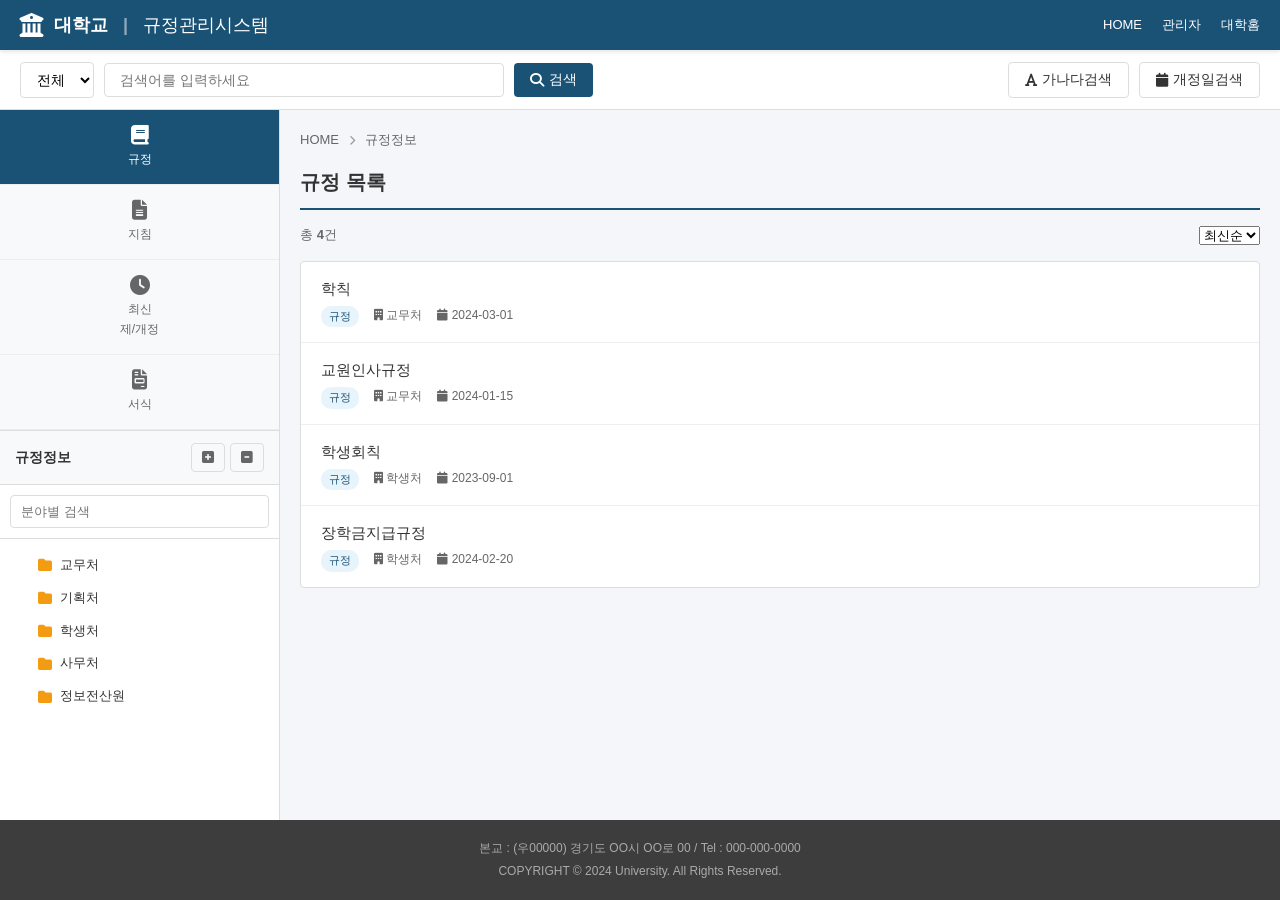
==== index.html @ 7ae5fea2 "feat: 단일 HTML 파일 버전 추가 - HTML/CSS/JS를 하나의 파일로 통합 - 데모 모드로 즉시 실행 가능 - Vercel 등 정적 호스팅에 최적화" ====
<!DOCTYPE html>
<html lang="ko">
<head>
  <meta charset="UTF-8">
  <meta name="viewport" content="width=device-width, initial-scale=1.0">
  <title>규정관리시스템</title>
  <link rel="stylesheet" href="https://cdnjs.cloudflare.com/ajax/libs/font-awesome/6.4.0/css/all.min.css">
  <style>
/* ============================================
   규정관리시스템 - 스타일시트
   ============================================ */
:root {
  --primary-color: #1a5276;
  --primary-light: #2980b9;
  --primary-dark: #154360;
  --accent-color: #f39c12;
  --accent-light: #f5b041;
  --success-color: #27ae60;
  --warning-color: #e74c3c;
  --text-color: #333;
  --text-light: #666;
  --text-muted: #999;
  --bg-color: #f5f6fa;
  --bg-white: #fff;
  --border-color: #ddd;
  --border-light: #eee;
  --sidebar-width: 280px;
  --header-height: 50px;
  --search-height: 60px;
  --footer-height: 80px;
  --shadow: 0 2px 4px rgba(0, 0, 0, 0.1);
  --radius: 4px;
  --transition: all 0.2s ease;
}

* { margin: 0; padding: 0; box-sizing: border-box; }

body {
  font-family: 'Malgun Gothic', '맑은 고딕', sans-serif;
  font-size: 14px;
  line-height: 1.6;
  color: var(--text-color);
  background: var(--bg-color);
  min-height: 100vh;
  display: flex;
  flex-direction: column;
}

a { color: var(--primary-color); text-decoration: none; transition: var(--transition); }
a:hover { color: var(--primary-light); }

/* 헤더 */
.header {
  height: var(--header-height);
  background: var(--primary-color);
  color: white;
  display: flex;
  justify-content: space-between;
  align-items: center;
  padding: 0 20px;
  position: sticky;
  top: 0;
  z-index: 1000;
  box-shadow: var(--shadow);
}

.logo { display: flex; align-items: center; gap: 10px; font-size: 18px; font-weight: bold; }
.logo i { font-size: 24px; }
.logo-divider { color: rgba(255, 255, 255, 0.5); margin: 0 5px; }
.system-name { font-weight: normal; }
.header-right { display: flex; gap: 20px; }
.header-link { color: white; font-size: 13px; }
.header-link:hover { color: var(--accent-light); }

/* 검색 영역 */
.search-container {
  height: var(--search-height);
  background: var(--bg-white);
  border-bottom: 1px solid var(--border-color);
  display: flex;
  justify-content: space-between;
  align-items: center;
  padding: 0 20px;
}

.search-box { display: flex; align-items: center; gap: 10px; }

.search-select {
  padding: 8px 12px;
  border: 1px solid var(--border-color);
  border-radius: var(--radius);
  font-size: 14px;
  background: white;
}

.search-input {
  width: 400px;
  padding: 8px 15px;
  border: 1px solid var(--border-color);
  border-radius: var(--radius);
  font-size: 14px;
}

.search-input:focus {
  outline: none;
  border-color: var(--primary-light);
  box-shadow: 0 0 0 2px rgba(41, 128, 185, 0.2);
}

.search-buttons { display: flex; gap: 10px; }

/* 버튼 */
.btn {
  padding: 8px 16px;
  border: none;
  border-radius: var(--radius);
  font-size: 14px;
  cursor: pointer;
  transition: var(--transition);
  display: inline-flex;
  align-items: center;
  gap: 5px;
}

.btn-search { background: var(--primary-color); color: white; }
.btn-search:hover { background: var(--primary-dark); }
.btn-outline { background: white; border: 1px solid var(--border-color); color: var(--text-color); }
.btn-outline:hover { background: var(--bg-color); border-color: var(--primary-light); }
.btn-action { background: var(--bg-color); border: 1px solid var(--border-color); color: var(--text-color); font-size: 12px; padding: 6px 12px; }
.btn-action:hover { background: var(--border-light); }
.btn-icon { background: none; border: 1px solid var(--border-color); border-radius: var(--radius); padding: 6px 10px; cursor: pointer; color: var(--text-light); }
.btn-icon:hover { background: var(--bg-color); color: var(--primary-color); }

/* 메인 컨테이너 */
.main-container {
  flex: 1;
  display: flex;
  min-height: calc(100vh - var(--header-height) - var(--search-height) - var(--footer-height));
}

/* 사이드바 */
.sidebar {
  width: var(--sidebar-width);
  background: var(--bg-white);
  border-right: 1px solid var(--border-color);
  display: flex;
  flex-direction: column;
  flex-shrink: 0;
}

.sidebar-nav { display: flex; flex-direction: column; border-bottom: 1px solid var(--border-color); background: #f8f9fa; }

.nav-item {
  display: flex;
  flex-direction: column;
  align-items: center;
  padding: 15px 10px;
  color: var(--text-light);
  border-bottom: 1px solid var(--border-light);
  text-align: center;
  font-size: 12px;
  cursor: pointer;
}

.nav-item i { font-size: 20px; margin-bottom: 5px; }
.nav-item:hover { background: var(--bg-color); color: var(--primary-color); }
.nav-item.active { background: var(--primary-color); color: white; }

/* 부서 트리 */
.dept-tree-container { flex: 1; display: flex; flex-direction: column; overflow: hidden; }

.dept-tree-header {
  padding: 12px 15px;
  background: #f8f9fa;
  border-bottom: 1px solid var(--border-color);
  display: flex;
  justify-content: space-between;
  align-items: center;
  font-weight: bold;
}

.tree-controls { display: flex; gap: 5px; }

.dept-tree-search { padding: 10px; border-bottom: 1px solid var(--border-color); }
.dept-tree-search input { width: 100%; padding: 8px 10px; border: 1px solid var(--border-color); border-radius: var(--radius); font-size: 13px; }

.dept-tree { flex: 1; overflow-y: auto; padding: 10px; }

.tree-item {
  display: flex;
  align-items: center;
  padding: 6px 8px;
  cursor: pointer;
  border-radius: var(--radius);
}

.tree-item:hover { background: var(--bg-color); }
.tree-item.selected { background: #e8f4fc; color: var(--primary-color); }
.tree-toggle { width: 20px; text-align: center; color: var(--text-muted); }
.tree-icon { margin-right: 8px; color: var(--accent-color); }
.tree-label { flex: 1; font-size: 13px; }
.tree-children { margin-left: 20px; display: none; }
.tree-children.expanded { display: block; }

/* 메인 컨텐츠 */
.content { flex: 1; padding: 20px; overflow-y: auto; background: var(--bg-color); }

.breadcrumb { display: flex; align-items: center; gap: 10px; font-size: 13px; color: var(--text-light); margin-bottom: 15px; }
.breadcrumb a { color: var(--text-light); }
.breadcrumb a:hover { color: var(--primary-color); }
.breadcrumb i { font-size: 10px; color: var(--text-muted); }

.content-title {
  font-size: 20px;
  font-weight: bold;
  color: var(--text-color);
  margin-bottom: 15px;
  padding-bottom: 10px;
  border-bottom: 2px solid var(--primary-color);
}

.list-header { display: flex; justify-content: space-between; align-items: center; margin-bottom: 15px; }
.result-count { color: var(--text-light); font-size: 13px; }
.sort-options select { padding: 5px 10px; border: 1px solid var(--border-color); border-radius: var(--radius); font-size: 13px; }

/* 규정 목록 */
.law-list { list-style: none; background: var(--bg-white); border: 1px solid var(--border-color); border-radius: var(--radius); }

.law-item { padding: 15px 20px; border-bottom: 1px solid var(--border-light); cursor: pointer; transition: var(--transition); }
.law-item:last-child { border-bottom: none; }
.law-item:hover { background: #f8f9fa; }
.law-item-title { font-size: 15px; font-weight: 500; color: var(--text-color); margin-bottom: 5px; }
.law-item-meta { display: flex; gap: 15px; font-size: 12px; color: var(--text-light); }
.law-item-badge { display: inline-block; padding: 2px 8px; border-radius: 10px; font-size: 11px; background: var(--bg-color); }
.law-item-badge.type-regulation { background: #e8f4fc; color: var(--primary-color); }
.law-item-badge.type-guideline { background: #fef5e7; color: #d68910; }

/* 규정 상세 */
.detail-header { background: var(--bg-white); padding: 20px; border: 1px solid var(--border-color); border-radius: var(--radius); margin-bottom: 15px; }
.detail-title { font-size: 22px; font-weight: bold; color: var(--text-color); margin-bottom: 10px; }
.detail-meta { display: flex; gap: 20px; color: var(--text-light); font-size: 13px; }
.meta-item i { margin-right: 5px; color: var(--primary-light); }

.detail-toolbar {
  display: flex;
  justify-content: space-between;
  align-items: center;
  background: var(--bg-white);
  padding: 10px 15px;
  border: 1px solid var(--border-color);
  border-radius: var(--radius);
  margin-bottom: 15px;
  flex-wrap: wrap;
  gap: 10px;
}

.version-selector { display: flex; align-items: center; gap: 10px; }
.version-selector select { padding: 6px 12px; border: 1px solid var(--border-color); border-radius: var(--radius); font-size: 13px; min-width: 200px; }
.action-buttons { display: flex; gap: 8px; flex-wrap: wrap; }

.revision-badge { background: #fff3cd; border: 1px solid #ffc107; border-radius: var(--radius); padding: 8px 15px; margin-bottom: 15px; font-size: 13px; color: #856404; }

/* 2단 레이아웃 */
.detail-content {
  display: flex;
  gap: 15px;
  background: var(--bg-white);
  border: 1px solid var(--border-color);
  border-radius: var(--radius);
  overflow: hidden;
  min-height: 500px;
}

.toc-panel { width: 300px; border-right: 1px solid var(--border-color); display: flex; flex-direction: column; flex-shrink: 0; }
.article-tree { flex: 1; overflow-y: auto; padding: 15px; }

.toc-item { padding: 6px 10px; cursor: pointer; border-radius: var(--radius); font-size: 13px; display: flex; align-items: center; }
.toc-item:hover { background: var(--bg-color); }
.toc-item.active { background: #e8f4fc; color: var(--primary-color); font-weight: 500; }
.toc-item.chapter { font-weight: bold; color: var(--text-color); margin-top: 10px; padding-left: 5px; }
.toc-item .change-badge { margin-left: auto; padding: 1px 6px; border-radius: 8px; font-size: 10px; background: #fff3cd; color: #856404; }
.toc-item .change-badge.new { background: #d4edda; color: #155724; }

.toc-footer { border-top: 1px solid var(--border-color); padding: 15px; background: #f8f9fa; }
.toc-section { margin-bottom: 10px; }
.toc-section:last-child { margin-bottom: 0; }
.toc-section label { display: flex; align-items: center; gap: 8px; font-size: 13px; cursor: pointer; }

.attachment-list { margin-top: 8px; }
.attachment-item { display: flex; align-items: center; gap: 8px; padding: 5px 0; font-size: 12px; color: var(--primary-color); cursor: pointer; }
.attachment-item:hover { text-decoration: underline; }
.attachment-item i { color: var(--text-muted); }

.article-panel { flex: 1; overflow-y: auto; padding: 20px; }
.article-content { line-height: 1.8; }
.article-section { margin-bottom: 25px; }

.article-title { font-size: 16px; font-weight: bold; color: var(--text-color); margin-bottom: 10px; padding-bottom: 5px; border-bottom: 1px solid var(--border-light); }
.article-title.highlight { background: #fff3cd; padding: 8px 10px; border-radius: var(--radius); border-bottom: none; }
.article-title .badge { font-size: 11px; padding: 2px 8px; border-radius: 8px; margin-left: 10px; font-weight: normal; }
.article-title .badge.new { background: #d4edda; color: #155724; }
.article-title .badge.modified { background: #fff3cd; color: #856404; }
.article-body { color: var(--text-color); white-space: pre-wrap; }

.detail-content.full-view .toc-panel { display: none; }
.detail-content.full-view .article-panel { max-width: 900px; margin: 0 auto; }

/* 검색 결과 */
.search-result-info { background: #e8f4fc; padding: 12px 15px; border-radius: var(--radius); margin-bottom: 15px; color: var(--primary-color); }
.match-text { font-size: 12px; color: var(--text-light); margin-top: 5px; padding: 8px; background: #f8f9fa; border-radius: var(--radius); }
.match-text mark { background: #fff3cd; padding: 0 2px; }

/* 푸터 */
.footer { height: var(--footer-height); background: #3d3d3d; color: #aaa; display: flex; align-items: center; justify-content: center; text-align: center; }
.footer-content p { font-size: 12px; margin: 3px 0; }

/* 모달 */
.modal { position: fixed; top: 0; left: 0; width: 100%; height: 100%; background: rgba(0, 0, 0, 0.5); display: flex; align-items: center; justify-content: center; z-index: 2000; }
.modal-content { background: white; border-radius: var(--radius); width: 90%; max-width: 600px; max-height: 80vh; overflow: hidden; }
.modal-header { display: flex; justify-content: space-between; align-items: center; padding: 15px 20px; border-bottom: 1px solid var(--border-color); background: #f8f9fa; }
.modal-header h3 { font-size: 16px; }
.modal-close { background: none; border: none; font-size: 18px; cursor: pointer; color: var(--text-light); }
.modal-close:hover { color: var(--text-color); }
.modal-body { padding: 20px; overflow-y: auto; max-height: calc(80vh - 60px); }

.revision-table { width: 100%; border-collapse: collapse; }
.revision-table th, .revision-table td { padding: 10px; border: 1px solid var(--border-color); text-align: left; font-size: 13px; }
.revision-table th { background: #f8f9fa; font-weight: bold; }

/* 유틸리티 */
.hidden { display: none !important; }
.empty-state { text-align: center; padding: 60px 20px; color: var(--text-light); }
.empty-state i { font-size: 50px; margin-bottom: 15px; color: var(--border-color); }

/* 반응형 */
@media (max-width: 1024px) {
  .search-input { width: 250px; }
  .sidebar { width: 240px; }
  .toc-panel { width: 250px; }
}

@media (max-width: 768px) {
  .search-container { flex-direction: column; height: auto; padding: 10px; gap: 10px; }
  .search-box { width: 100%; }
  .search-input { flex: 1; width: auto; }
  .sidebar { display: none; }
  .detail-content { flex-direction: column; }
  .toc-panel { width: 100%; border-right: none; border-bottom: 1px solid var(--border-color); max-height: 300px; }
}

@media print {
  .header, .search-container, .sidebar, .detail-toolbar, .toc-panel, .footer { display: none !important; }
  .main-container { display: block; }
  .content { padding: 0; }
  .detail-content { border: none; }
  .article-panel { padding: 0; }
}
  </style>
</head>
<body>
  <!-- 헤더 -->
  <header class="header">
    <div class="header-left">
      <div class="logo">
        <i class="fas fa-university"></i>
        <span class="logo-text">대학교</span>
        <span class="logo-divider">|</span>
        <span class="system-name">규정관리시스템</span>
      </div>
    </div>
    <div class="header-right">
      <a href="#" class="header-link">HOME</a>
      <a href="#" class="header-link">관리자</a>
      <a href="#" class="header-link">대학홈</a>
    </div>
  </header>

  <!-- 검색 영역 -->
  <div class="search-container">
    <div class="search-box">
      <select id="searchType" class="search-select">
        <option value="all">전체</option>
        <option value="title">제목</option>
        <option value="content">내용</option>
      </select>
      <input type="text" id="searchKeyword" class="search-input" placeholder="검색어를 입력하세요" onkeypress="if(event.key==='Enter')doSearch()">
      <button class="btn btn-search" onclick="doSearch()">
        <i class="fas fa-search"></i> 검색
      </button>
    </div>
    <div class="search-buttons">
      <button class="btn btn-outline" onclick="showKoreanIndex()">
        <i class="fas fa-font"></i> 가나다검색
      </button>
      <button class="btn btn-outline" onclick="showDateSearch()">
        <i class="fas fa-calendar"></i> 개정일검색
      </button>
    </div>
  </div>

  <!-- 메인 컨테이너 -->
  <div class="main-container">
    <!-- 좌측 사이드바 -->
    <aside class="sidebar">
      <nav class="sidebar-nav">
        <a href="#" class="nav-item active" data-category="규정" onclick="changeCategory('규정')">
          <i class="fas fa-book"></i><span>규정</span>
        </a>
        <a href="#" class="nav-item" data-category="지침" onclick="changeCategory('지침')">
          <i class="fas fa-file-alt"></i><span>지침</span>
        </a>
        <a href="#" class="nav-item" data-category="최신" onclick="showLatestRevisions()">
          <i class="fas fa-clock"></i><span>최신<br>제/개정</span>
        </a>
        <a href="#" class="nav-item" data-category="서식" onclick="changeCategory('서식')">
          <i class="fas fa-file-invoice"></i><span>서식</span>
        </a>
      </nav>

      <div class="dept-tree-container">
        <div class="dept-tree-header">
          <span id="currentCategoryTitle">규정정보</span>
          <div class="tree-controls">
            <button class="btn-icon" onclick="expandAllTree()" title="전체 펼치기"><i class="fas fa-plus-square"></i></button>
            <button class="btn-icon" onclick="collapseAllTree()" title="전체 접기"><i class="fas fa-minus-square"></i></button>
          </div>
        </div>
        <div class="dept-tree-search">
          <input type="text" id="treeSearch" placeholder="분야별 검색" onkeyup="filterTree()">
        </div>
        <div id="deptTree" class="dept-tree"></div>
      </div>
    </aside>

    <!-- 메인 컨텐츠 -->
    <main class="content">
      <div class="breadcrumb" id="breadcrumb">
        <a href="#" onclick="goHome()">HOME</a>
        <i class="fas fa-chevron-right"></i>
        <span>규정정보</span>
      </div>

      <div id="contentArea">
        <!-- 규정 목록 -->
        <div id="lawListView" class="view-container">
          <h2 class="content-title">규정 목록</h2>
          <div class="list-header">
            <span class="result-count">총 <strong id="totalCount">0</strong>건</span>
            <select id="sortOption" onchange="sortLawList()">
              <option value="latest">최신순</option>
              <option value="title">제목순</option>
            </select>
          </div>
          <ul id="lawList" class="law-list"></ul>
        </div>

        <!-- 규정 상세 -->
        <div id="lawDetailView" class="view-container" style="display: none;">
          <div class="detail-header">
            <h2 id="lawTitle" class="detail-title">규정 제목</h2>
            <div class="detail-meta">
              <span class="meta-item"><i class="fas fa-building"></i> 담당부서: <strong id="lawDeptName">-</strong></span>
            </div>
          </div>

          <div class="detail-toolbar">
            <div class="version-selector">
              <select id="versionSelect" onchange="changeVersion()"></select>
              <button class="btn-icon" onclick="prevArticle()" title="이전"><i class="fas fa-chevron-left"></i></button>
              <button class="btn-icon" onclick="nextArticle()" title="다음"><i class="fas fa-chevron-right"></i></button>
            </div>
            <div class="action-buttons">
              <button class="btn btn-action" onclick="downloadFullText()"><i class="fas fa-download"></i> 전문다운</button>
              <button class="btn btn-action" onclick="showRevisionHistory()"><i class="fas fa-history"></i> 개정정보</button>
              <button class="btn btn-action" onclick="toggleViewMode('split')"><i class="fas fa-columns"></i> 2단보기</button>
              <button class="btn btn-action" onclick="toggleViewMode('full')"><i class="fas fa-expand"></i> 전체보기</button>
              <button class="btn btn-action" onclick="window.print()"><i class="fas fa-print"></i> 인쇄</button>
            </div>
          </div>

          <div id="revisionBadge" class="revision-badge" style="display: none;">
            <i class="fas fa-info-circle"></i> 개정내역 (<span id="revisionCount">0</span>)
          </div>

          <div class="detail-content" id="detailContent">
            <div class="toc-panel" id="tocPanel">
              <div id="articleTree" class="article-tree"></div>
              <div class="toc-footer">
                <div class="toc-section"><strong>별표서식</strong>
                  <div id="attachmentList" class="attachment-list"></div>
                </div>
              </div>
            </div>
            <div class="article-panel" id="articlePanel">
              <div id="articleContent" class="article-content"></div>
            </div>
          </div>
        </div>

        <!-- 검색 결과 -->
        <div id="searchResultView" class="view-container" style="display: none;">
          <h2 class="content-title">검색 결과</h2>
          <div class="search-result-info">"<span id="searchKeywordDisplay"></span>" 검색 결과: <strong id="searchResultCount">0</strong>건</div>
          <ul id="searchResultList" class="law-list"></ul>
        </div>

        <!-- 최신 제/개정 -->
        <div id="latestRevisionView" class="view-container" style="display: none;">
          <h2 class="content-title">최신 제/개정</h2>
          <ul id="latestRevisionList" class="law-list"></ul>
        </div>
      </div>
    </main>
  </div>

  <!-- 푸터 -->
  <footer class="footer">
    <div class="footer-content">
      <p>본교 : (우00000) 경기도 OO시 OO로 00 / Tel : 000-000-0000</p>
      <p>COPYRIGHT © 2024 University. All Rights Reserved.</p>
    </div>
  </footer>

  <!-- 모달 -->
  <div id="modal" class="modal" style="display: none;">
    <div class="modal-content">
      <div class="modal-header">
        <h3 id="modalTitle">모달 제목</h3>
        <button class="modal-close" onclick="closeModal()"><i class="fas fa-times"></i></button>
      </div>
      <div id="modalBody" class="modal-body"></div>
    </div>
  </div>

<script>
// ============================================
// 설정
// ============================================
const CONFIG = {
  // Google Apps Script 웹 앱 URL (배포 후 변경)
  API_URL: 'YOUR_GOOGLE_APPS_SCRIPT_WEB_APP_URL',
  // 데모 모드 (true: 샘플 데이터 사용, false: API 연동)
  DEMO_MODE: true,
  LAW_TYPES: {
    '규정': { label: '규정', class: 'type-regulation' },
    '지침': { label: '지침', class: 'type-guideline' },
    '세칙': { label: '세칙', class: 'type-detail' },
    '내규': { label: '내규', class: 'type-internal' }
  },
  CHANGE_TYPES: {
    '신규': { label: '신규', class: 'new' },
    '변경': { label: '변경', class: 'modified' }
  }
};

// ============================================
// 데모 데이터
// ============================================
const DEMO_DATA = {
  laws: [
    { seq: 1, title: '학칙', type: '규정', deptCode: 'D001', deptName: '교무처', currentVersion: 5, status: '시행', updatedDate: '2024-03-01' },
    { seq: 2, title: '교원인사규정', type: '규정', deptCode: 'D001', deptName: '교무처', currentVersion: 3, status: '시행', updatedDate: '2024-01-15' },
    { seq: 3, title: '학생회칙', type: '규정', deptCode: 'D003', deptName: '학생처', currentVersion: 2, status: '시행', updatedDate: '2023-09-01' },
    { seq: 4, title: '장학금지급규정', type: '규정', deptCode: 'D003', deptName: '학생처', currentVersion: 4, status: '시행', updatedDate: '2024-02-20' },
    { seq: 5, title: '연구비관리지침', type: '지침', deptCode: 'D002', deptName: '기획처', currentVersion: 2, status: '시행', updatedDate: '2024-01-10' },
    { seq: 6, title: '출장여비지급지침', type: '지침', deptCode: 'D004', deptName: '사무처', currentVersion: 1, status: '시행', updatedDate: '2023-06-01' },
    { seq: 7, title: 'RISE 사업비 관리 운영 지침', type: '지침', deptCode: 'D010', deptName: 'RISE사업단', currentVersion: 1, status: '시행', updatedDate: '2025-10-20' },
    { seq: 8, title: '정보보안관리지침', type: '지침', deptCode: 'D005', deptName: '정보전산원', currentVersion: 1, status: '시행', updatedDate: '2023-08-01' }
  ],
  versions: [
    { seq: 1, lawSeq: 1, version: 5, revisionType: '개정', revisionDate: '2024-03-01', effectiveDate: '2024-03-01', isCurrent: true },
    { seq: 2, lawSeq: 1, version: 4, revisionType: '개정', revisionDate: '2023-03-01', effectiveDate: '2023-03-01', isCurrent: false },
    { seq: 3, lawSeq: 2, version: 3, revisionType: '개정', revisionDate: '2024-01-15', effectiveDate: '2024-02-01', isCurrent: true },
    { seq: 4, lawSeq: 3, version: 2, revisionType: '개정', revisionDate: '2023-09-01', effectiveDate: '2023-09-01', isCurrent: true },
    { seq: 5, lawSeq: 4, version: 4, revisionType: '개정', revisionDate: '2024-02-20', effectiveDate: '2024-03-01', isCurrent: true },
    { seq: 6, lawSeq: 5, version: 2, revisionType: '개정', revisionDate: '2024-01-10', effectiveDate: '2024-02-01', isCurrent: true },
    { seq: 7, lawSeq: 6, version: 1, revisionType: '제정', revisionDate: '2023-06-01', effectiveDate: '2023-06-01', isCurrent: true },
    { seq: 8, lawSeq: 7, version: 1, revisionType: '제정', revisionDate: '2025-10-20', effectiveDate: '2025-10-20', isCurrent: true },
    { seq: 9, lawSeq: 8, version: 1, revisionType: '제정', revisionDate: '2023-08-01', effectiveDate: '2023-09-01', isCurrent: true }
  ],
  articles: [
    // 학칙
    { seq: 1, versionSeq: 1, chapter: '제1장 총칙', articleNo: '제1조', articleTitle: '목적', content: '이 학칙은 본 대학교의 학사운영에 관한 기본적인 사항을 규정함을 목적으로 한다.', changeType: '', sortOrder: 1 },
    { seq: 2, versionSeq: 1, chapter: '제1장 총칙', articleNo: '제2조', articleTitle: '명칭', content: '본 대학교는 "OO대학교"라 칭한다.', changeType: '', sortOrder: 2 },
    { seq: 3, versionSeq: 1, chapter: '제1장 총칙', articleNo: '제3조', articleTitle: '위치', content: '본 대학교는 경기도 OO시에 둔다.', changeType: '신규', sortOrder: 3 },
    { seq: 4, versionSeq: 1, chapter: '제2장 학기', articleNo: '제4조', articleTitle: '학년도', content: '학년도는 3월 1일부터 다음 해 2월 말일까지로 한다.', changeType: '', sortOrder: 4 },
    { seq: 5, versionSeq: 1, chapter: '제2장 학기', articleNo: '제5조', articleTitle: '학기', content: '① 학기는 2학기제로 한다.\n② 제1학기는 3월 1일부터 8월 31일까지, 제2학기는 9월 1일부터 다음 해 2월 말일까지로 한다.', changeType: '', sortOrder: 5 },
    { seq: 6, versionSeq: 1, chapter: '', articleNo: '부칙', articleTitle: '', content: '(시행일) 이 학칙은 2024년 3월 1일부터 시행한다.', changeType: '', sortOrder: 100 },
    // RISE 지침
    { seq: 10, versionSeq: 8, chapter: '', articleNo: '제1조', articleTitle: '목적', content: '이 지침은 RISE사업의 효율적인 사업비 관리를 위하여 필요한 사항을 규정함을 목적으로 한다.', changeType: '', sortOrder: 1 },
    { seq: 11, versionSeq: 8, chapter: '', articleNo: '제2조', articleTitle: '적용범위', content: '이 지침은 RISE사업에서 지원받는 모든 사업비에 적용한다.', changeType: '', sortOrder: 2 },
    { seq: 12, versionSeq: 8, chapter: '제2장 사업비 관리', articleNo: '제4조', articleTitle: '회계연도', content: '사업비의 회계연도는 정부의 회계연도에 따른다.', changeType: '', sortOrder: 3 },
    { seq: 13, versionSeq: 8, chapter: '제2장 사업비 관리', articleNo: '제5조', articleTitle: '사업비 관리', content: '① 사업비는 별도의 계정으로 관리한다.\n② 사업단장은 사업비 관리에 관한 총괄 책임을 진다.', changeType: '', sortOrder: 4 },
    { seq: 14, versionSeq: 8, chapter: '제2장 사업비 관리', articleNo: '제12조의2', articleTitle: '성과급 및 사업관리운영수당', content: '① 사업의 성공적 추진과 효과적 관리를 위해 내부 교직원을 대상으로 성과급 및 사업관리운영수당을 지급할 수 있다.\n② 성과급 및 사업관리 운영수당은 사업비 총액의 5% 범위내에서 지급 할 수 있으며, 지급대상의 범위 및 지급액 등 구체적인 사항은 총장이 따로 정한다.', changeType: '신규', sortOrder: 5 },
    { seq: 15, versionSeq: 8, chapter: '제4장 사업 결과 보고', articleNo: '제13조', articleTitle: '결과보고', content: '사업 실행부서장은 단위과제 종료 후 사업단장이 정한 기한 및 방법에 따라 사업별 결과보고서를 작성하여 사업단장에게 제출하여야 한다.', changeType: '신규', sortOrder: 6 },
    { seq: 16, versionSeq: 8, chapter: '', articleNo: '부칙', articleTitle: '', content: '(시행일) 이 지침은 2025년 10월 20일부터 시행한다.', changeType: '', sortOrder: 100 }
  ],
  departments: [
    { code: 'D001', name: '교무처', parentCode: '', category: '규정', sortOrder: 1 },
    { code: 'D002', name: '기획처', parentCode: '', category: '규정', sortOrder: 2 },
    { code: 'D003', name: '학생처', parentCode: '', category: '규정', sortOrder: 3 },
    { code: 'D004', name: '사무처', parentCode: '', category: '규정', sortOrder: 4 },
    { code: 'D005', name: '정보전산원', parentCode: '', category: '규정', sortOrder: 5 },
    { code: 'D001', name: '교무처', parentCode: '', category: '지침', sortOrder: 1 },
    { code: 'D002', name: '기획처', parentCode: '', category: '지침', sortOrder: 2 },
    { code: 'D004', name: '사무처', parentCode: '', category: '지침', sortOrder: 3 },
    { code: 'D005', name: '정보전산원', parentCode: '', category: '지침', sortOrder: 4 },
    { code: 'D010', name: 'RISE사업단', parentCode: '', category: '지침', sortOrder: 10 }
  ],
  attachments: [
    { seq: 1, versionSeq: 8, fileName: '[별표] RISE사업 사업비 집행 기준.hwp', fileUrl: '#', fileType: '별표' }
  ]
};

// ============================================
// 상태
// ============================================
const state = {
  currentCategory: '규정',
  currentDeptCode: null,
  currentLawSeq: null,
  currentArticleIndex: 0,
  viewMode: 'split',
  laws: [],
  lawDetail: null
};

// ============================================
// 초기화
// ============================================
document.addEventListener('DOMContentLoaded', () => {
  loadDepartmentTree();
  loadLawList();
  document.addEventListener('keydown', e => { if (e.key === 'Escape') closeModal(); });
});

// ============================================
// API
// ============================================
async function apiGet(action, params = {}) {
  if (CONFIG.DEMO_MODE) return getDemoData(action, params);
  const url = new URL(CONFIG.API_URL);
  url.searchParams.append('action', action);
  Object.entries(params).forEach(([k, v]) => v != null && url.searchParams.append(k, v));
  const res = await fetch(url);
  return res.json();
}

function getDemoData(action, params) {
  switch (action) {
    case 'getLawList': return getDemoLawList(params);
    case 'getLawDetail': return getDemoLawDetail(params.seq);
    case 'getDepartments': return getDemoDepartments(params.category);
    case 'search': return getDemoSearch(params.keyword);
    case 'getLatestRevisions': return getDemoLatestRevisions();
    default: return { success: false };
  }
}

function getDemoLawList(params) {
  let laws = DEMO_DATA.laws.filter(l => l.status === '시행');
  if (params.type) laws = laws.filter(l => l.type === params.type);
  if (params.deptCode) laws = laws.filter(l => l.deptCode === params.deptCode);
  return { success: true, data: laws, total: laws.length };
}

function getDemoLawDetail(seq) {
  const law = DEMO_DATA.laws.find(l => l.seq == seq);
  if (!law) return { success: false };
  const versions = DEMO_DATA.versions.filter(v => v.lawSeq == seq);
  const currentVersion = versions.find(v => v.isCurrent);
  const articles = currentVersion ? DEMO_DATA.articles.filter(a => a.versionSeq == currentVersion.seq) : [];
  const attachments = currentVersion ? DEMO_DATA.attachments.filter(a => a.versionSeq == currentVersion.seq) : [];
  return { success: true, data: { ...law, currentVersion, articles, attachments, versions } };
}

function getDemoDepartments(category) {
  const depts = DEMO_DATA.departments.filter(d => d.category === category);
  return { success: true, data: depts.map(d => ({ ...d, children: [] })) };
}

function getDemoSearch(keyword) {
  if (!keyword) return { success: true, data: [], total: 0 };
  const kw = keyword.toLowerCase();
  const results = [];
  DEMO_DATA.laws.forEach(law => {
    if (law.title.toLowerCase().includes(kw)) {
      results.push({ type: 'title', lawSeq: law.seq, title: law.title, lawType: law.type, deptName: law.deptName, matchText: law.title });
    }
  });
  return { success: true, data: results, total: results.length, keyword };
}

function getDemoLatestRevisions() {
  const results = DEMO_DATA.versions.sort((a, b) => new Date(b.revisionDate) - new Date(a.revisionDate)).slice(0, 10).map(v => {
    const law = DEMO_DATA.laws.find(l => l.seq == v.lawSeq);
    return { lawSeq: law?.seq, title: law?.title, type: law?.type, deptName: law?.deptName, revisionType: v.revisionType, revisionDate: v.revisionDate, effectiveDate: v.effectiveDate };
  });
  return { success: true, data: results };
}

// ============================================
// 부서 트리
// ============================================
async function loadDepartmentTree() {
  const result = await apiGet('getDepartments', { category: state.currentCategory });
  if (result.success) renderDepartmentTree(result.data);
}

function renderDepartmentTree(depts) {
  document.getElementById('deptTree').innerHTML = depts.map(d => `
    <div class="tree-node" data-code="${d.code}">
      <div class="tree-item" onclick="selectDepartment('${d.code}', '${d.name}')">
        <span class="tree-toggle"></span>
        <i class="fas fa-folder tree-icon"></i>
        <span class="tree-label">${d.name}</span>
      </div>
    </div>
  `).join('');
}

function selectDepartment(code, name) {
  document.querySelectorAll('.tree-item').forEach(i => i.classList.remove('selected'));
  document.querySelector(`.tree-node[data-code="${code}"] .tree-item`).classList.add('selected');
  state.currentDeptCode = code;
  updateBreadcrumb(state.currentCategory + '정보', name);
  loadLawList({ deptCode: code });
  showListView();
}

function expandAllTree() { document.querySelectorAll('.tree-children').forEach(el => el.classList.add('expanded')); }
function collapseAllTree() { document.querySelectorAll('.tree-children').forEach(el => el.classList.remove('expanded')); }
function filterTree() {
  const kw = document.getElementById('treeSearch').value.toLowerCase();
  document.querySelectorAll('.tree-node').forEach(n => {
    n.style.display = n.querySelector('.tree-label').textContent.toLowerCase().includes(kw) ? '' : 'none';
  });
}

// ============================================
// 카테고리 변경
// ============================================
function changeCategory(category) {
  document.querySelectorAll('.nav-item').forEach(i => i.classList.remove('active'));
  document.querySelector(`.nav-item[data-category="${category}"]`).classList.add('active');
  state.currentCategory = category;
  state.currentDeptCode = null;
  document.getElementById('currentCategoryTitle').textContent = category + '정보';
  updateBreadcrumb(category + '정보');
  loadDepartmentTree();
  loadLawList({ type: category });
  showListView();
}

// ============================================
// 규정 목록
// ============================================
async function loadLawList(params = {}) {
  if (!params.type && !params.deptCode) params.type = state.currentCategory;
  const result = await apiGet('getLawList', params);
  if (result.success) {
    state.laws = result.data;
    renderLawList(result.data);
    document.getElementById('totalCount').textContent = result.total;
  }
}

function renderLawList(laws) {
  const container = document.getElementById('lawList');
  if (laws.length === 0) {
    container.innerHTML = '<li class="empty-state"><i class="fas fa-inbox"></i><p>등록된 규정이 없습니다.</p></li>';
    return;
  }
  container.innerHTML = laws.map(law => {
    const typeInfo = CONFIG.LAW_TYPES[law.type] || { label: law.type, class: '' };
    return `
      <li class="law-item" onclick="viewLawDetail(${law.seq})">
        <div class="law-item-title">${law.title}</div>
        <div class="law-item-meta">
          <span class="law-item-badge ${typeInfo.class}">${typeInfo.label}</span>
          <span><i class="fas fa-building"></i> ${law.deptName}</span>
          <span><i class="fas fa-calendar"></i> ${law.updatedDate}</span>
        </div>
      </li>
    `;
  }).join('');
}

function sortLawList() {
  const opt = document.getElementById('sortOption').value;
  let sorted = [...state.laws];
  if (opt === 'title') sorted.sort((a, b) => a.title.localeCompare(b.title, 'ko'));
  else sorted.sort((a, b) => new Date(b.updatedDate) - new Date(a.updatedDate));
  renderLawList(sorted);
}

// ============================================
// 규정 상세
// ============================================
async function viewLawDetail(seq) {
  state.currentLawSeq = seq;
  const result = await apiGet('getLawDetail', { seq });
  if (result.success) {
    state.lawDetail = result.data;
    renderLawDetail(result.data);
    showDetailView();
    updateBreadcrumb(state.currentCategory + '정보', result.data.deptName, result.data.title);
  }
}

function renderLawDetail(data) {
  document.getElementById('lawTitle').textContent = data.title;
  document.getElementById('lawDeptName').textContent = data.deptName;
  renderVersionSelect(data.versions);
  const revCount = data.articles.filter(a => a.changeType).length;
  document.getElementById('revisionBadge').style.display = revCount > 0 ? 'block' : 'none';
  document.getElementById('revisionCount').textContent = revCount;
  renderArticleTree(data.articles);
  renderArticleContent(data.articles);
  renderAttachments(data.attachments);
}

function renderVersionSelect(versions) {
  document.getElementById('versionSelect').innerHTML = versions.map(v =>
    `<option value="${v.seq}" ${v.isCurrent ? 'selected' : ''}>${v.revisionDate} ${v.revisionType}</option>`
  ).join('');
}

function renderArticleTree(articles) {
  let currentChapter = '';
  document.getElementById('articleTree').innerHTML = articles.map((a, i) => {
    let ch = '';
    if (a.chapter && a.chapter !== currentChapter) { currentChapter = a.chapter; ch = `<div class="toc-item chapter">${a.chapter}</div>`; }
    const badge = a.changeType ? `<span class="change-badge ${CONFIG.CHANGE_TYPES[a.changeType]?.class || ''}">${a.changeType}</span>` : '';
    const title = a.articleTitle ? `${a.articleNo}(${a.articleTitle})` : a.articleNo;
    return `${ch}<div class="toc-item ${i === state.currentArticleIndex ? 'active' : ''}" onclick="scrollToArticle(${i})" data-index="${i}">${title}${badge}</div>`;
  }).join('');
}

function renderArticleContent(articles) {
  let currentChapter = '';
  document.getElementById('articleContent').innerHTML = articles.map((a, i) => {
    let ch = '';
    if (a.chapter && a.chapter !== currentChapter) { currentChapter = a.chapter; ch = `<h3 style="margin:20px 0 15px;color:var(--primary-color)">${a.chapter}</h3>`; }
    const badge = a.changeType ? `<span class="badge ${CONFIG.CHANGE_TYPES[a.changeType]?.class || ''}">${a.changeType}</span>` : '';
    const hl = a.changeType ? 'highlight' : '';
    const title = a.articleTitle ? `${a.articleNo}(${a.articleTitle})` : a.articleNo;
    return `${ch}<div class="article-section" id="article-${i}"><div class="article-title ${hl}">${title}${badge}</div><div class="article-body">${a.content.replace(/\n/g, '<br>')}</div></div>`;
  }).join('');
}

function renderAttachments(atts) {
  const container = document.getElementById('attachmentList');
  if (!atts || atts.length === 0) { container.innerHTML = '<span style="font-size:12px;color:#999">첨부파일 없음</span>'; return; }
  container.innerHTML = atts.map(a => `<a href="${a.fileUrl}" class="attachment-item" target="_blank"><i class="fas fa-file-download"></i>${a.fileName}</a>`).join('');
}

function scrollToArticle(index) {
  state.currentArticleIndex = index;
  document.querySelectorAll('.toc-item').forEach(i => i.classList.remove('active'));
  const item = document.querySelector(`.toc-item[data-index="${index}"]`);
  if (item) item.classList.add('active');
  document.getElementById(`article-${index}`)?.scrollIntoView({ behavior: 'smooth', block: 'start' });
}

function prevArticle() { if (state.currentArticleIndex > 0) scrollToArticle(state.currentArticleIndex - 1); }
function nextArticle() { if (state.currentArticleIndex < (state.lawDetail?.articles?.length || 0) - 1) scrollToArticle(state.currentArticleIndex + 1); }
function changeVersion() { /* 버전 변경 시 API 호출 필요 */ }

// ============================================
// 검색
// ============================================
async function doSearch() {
  const keyword = document.getElementById('searchKeyword').value.trim();
  const searchType = document.getElementById('searchType').value;
  if (!keyword) { alert('검색어를 입력하세요.'); return; }
  const result = await apiGet('search', { keyword, searchType });
  if (result.success) {
    document.getElementById('searchKeywordDisplay').textContent = keyword;
    document.getElementById('searchResultCount').textContent = result.data.length;
    const container = document.getElementById('searchResultList');
    if (result.data.length === 0) {
      container.innerHTML = '<li class="empty-state"><i class="fas fa-search"></i><p>검색 결과가 없습니다.</p></li>';
    } else {
      container.innerHTML = result.data.map(r => {
        const typeInfo = CONFIG.LAW_TYPES[r.lawType] || { label: r.lawType, class: '' };
        return `
          <li class="law-item" onclick="viewLawDetail(${r.lawSeq})">
            <div class="law-item-title">${r.title}</div>
            <div class="law-item-meta">
              <span class="law-item-badge ${typeInfo.class}">${typeInfo.label}</span>
              <span><i class="fas fa-building"></i> ${r.deptName}</span>
            </div>
            <div class="match-text">${r.matchText.replace(new RegExp(`(${keyword})`, 'gi'), '<mark>$1</mark>')}</div>
          </li>
        `;
      }).join('');
    }
    showSearchResultView();
  }
}

// ============================================
// 최신 제/개정
// ============================================
async function showLatestRevisions() {
  document.querySelectorAll('.nav-item').forEach(i => i.classList.remove('active'));
  document.querySelector('.nav-item[data-category="최신"]').classList.add('active');
  const result = await apiGet('getLatestRevisions');
  if (result.success) {
    document.getElementById('latestRevisionList').innerHTML = result.data.map(r => {
      const typeInfo = CONFIG.LAW_TYPES[r.type] || { label: r.type, class: '' };
      return `
        <li class="law-item" onclick="viewLawDetail(${r.lawSeq})">
          <div class="law-item-title"><span class="law-item-badge" style="background:#fff3cd;color:#856404;margin-right:8px">${r.revisionType}</span>${r.title}</div>
          <div class="law-item-meta">
            <span class="law-item-badge ${typeInfo.class}">${typeInfo.label}</span>
            <span><i class="fas fa-building"></i> ${r.deptName}</span>
            <span><i class="fas fa-calendar"></i> ${r.revisionDate}</span>
          </div>
        </li>
      `;
    }).join('');
    showLatestRevisionView();
    updateBreadcrumb('최신 제/개정');
  }
}

// ============================================
// 뷰 전환
// ============================================
function showListView() {
  document.getElementById('lawListView').style.display = 'block';
  document.getElementById('lawDetailView').style.display = 'none';
  document.getElementById('searchResultView').style.display = 'none';
  document.getElementById('latestRevisionView').style.display = 'none';
}

function showDetailView() {
  document.getElementById('lawListView').style.display = 'none';
  document.getElementById('lawDetailView').style.display = 'block';
  document.getElementById('searchResultView').style.display = 'none';
  document.getElementById('latestRevisionView').style.display = 'none';
}

function showSearchResultView() {
  document.getElementById('lawListView').style.display = 'none';
  document.getElementById('lawDetailView').style.display = 'none';
  document.getElementById('searchResultView').style.display = 'block';
  document.getElementById('latestRevisionView').style.display = 'none';
}

function showLatestRevisionView() {
  document.getElementById('lawListView').style.display = 'none';
  document.getElementById('lawDetailView').style.display = 'none';
  document.getElementById('searchResultView').style.display = 'none';
  document.getElementById('latestRevisionView').style.display = 'block';
}

function toggleViewMode(mode) {
  state.viewMode = mode;
  document.getElementById('detailContent').classList.toggle('full-view', mode === 'full');
}

// ============================================
// 액션 버튼
// ============================================
function downloadFullText() {
  const att = state.lawDetail?.attachments?.find(a => a.fileType === '전문');
  if (att) window.open(att.fileUrl, '_blank');
  else alert('전문 파일이 없습니다.');
}

function showRevisionHistory() {
  const versions = state.lawDetail?.versions || [];
  openModal('개정 이력', `
    <table class="revision-table">
      <thead><tr><th>버전</th><th>구분</th><th>제정/개정일</th><th>시행일</th><th>현행</th></tr></thead>
      <tbody>${versions.map(v => `<tr><td>${v.version}차</td><td>${v.revisionType}</td><td>${v.revisionDate}</td><td>${v.effectiveDate}</td><td>${v.isCurrent ? '✓' : ''}</td></tr>`).join('')}</tbody>
    </table>
  `);
}

function showKoreanIndex() {
  const cons = ['ㄱ', 'ㄴ', 'ㄷ', 'ㄹ', 'ㅁ', 'ㅂ', 'ㅅ', 'ㅇ', 'ㅈ', 'ㅊ', 'ㅋ', 'ㅌ', 'ㅍ', 'ㅎ'];
  openModal('가나다 검색', `<div style="display:flex;flex-wrap:wrap;gap:8px">${cons.map(c => `<button class="btn btn-outline" onclick="closeModal();document.getElementById('searchKeyword').value='${c}';doSearch()">${c}</button>`).join('')}</div>`);
}

function showDateSearch() {
  openModal('개정일 검색', `<div><label>시작일: <input type="date" id="startDate"></label></div><div style="margin:10px 0"><label>종료일: <input type="date" id="endDate"></label></div><button class="btn btn-search" onclick="alert('개정일 검색은 API 연동 후 사용 가능합니다.');closeModal()">검색</button>`);
}

// ============================================
// 모달
// ============================================
function openModal(title, content) {
  document.getElementById('modalTitle').textContent = title;
  document.getElementById('modalBody').innerHTML = content;
  document.getElementById('modal').style.display = 'flex';
}

function closeModal() { document.getElementById('modal').style.display = 'none'; }

// ============================================
// 유틸리티
// ============================================
function updateBreadcrumb(...paths) {
  document.getElementById('breadcrumb').innerHTML = '<a href="#" onclick="goHome()">HOME</a>' +
    paths.map((p, i) => `<i class="fas fa-chevron-right"></i>${i === paths.length - 1 ? `<span>${p}</span>` : `<a href="#">${p}</a>`}`).join('');
}

function goHome() {
  state.currentDeptCode = null;
  updateBreadcrumb(state.currentCategory + '정보');
  loadLawList();
  showListView();
}
</script>
</body>
</html>
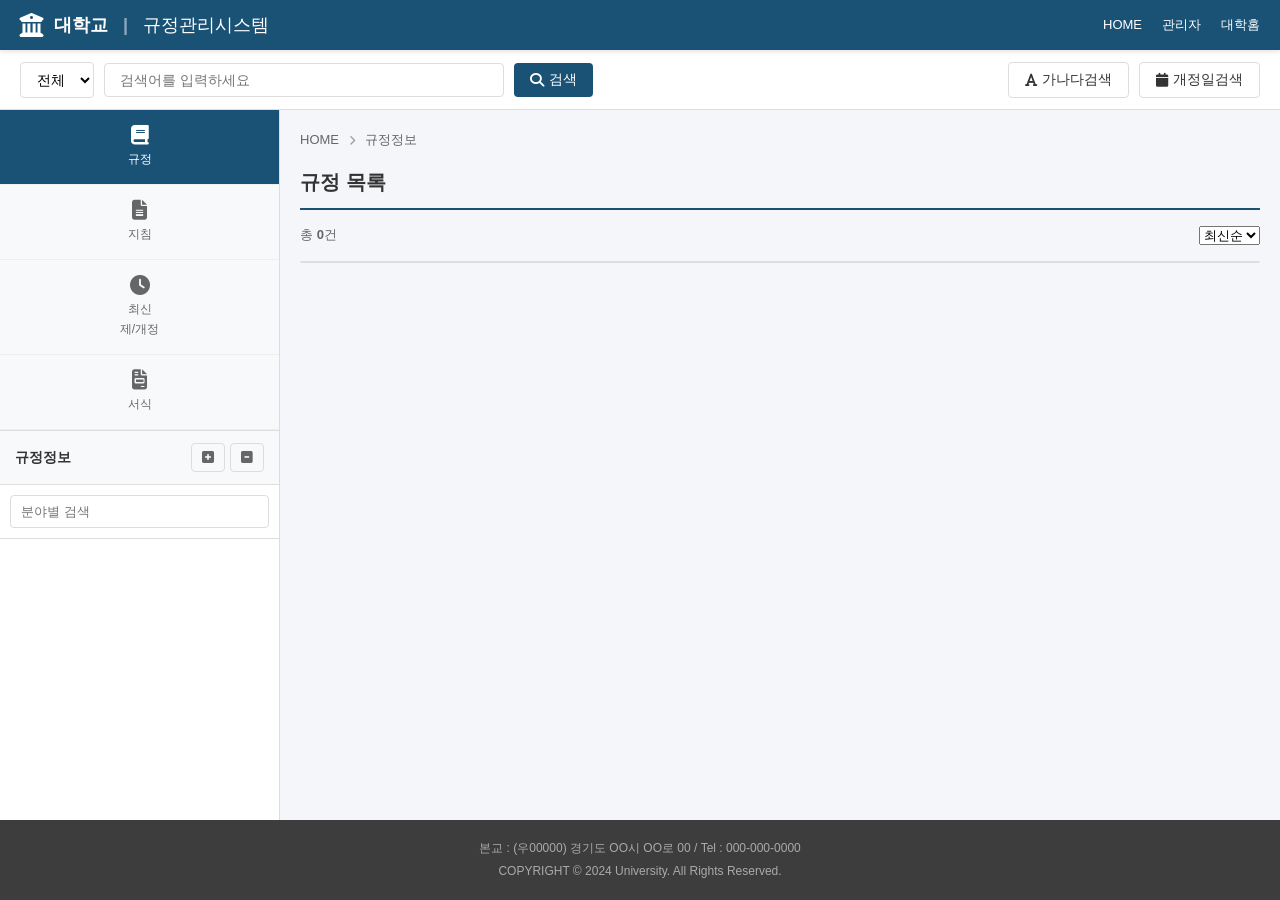
==== commit bb251568: "feat: 프론트엔드 API 연동 설정 - API_URL 설정 완료 - DEMO_MODE를 false로 변경하여 실제 데이터 연동" ====
--- a/index.html
+++ b/index.html
@@ -538,9 +538,9 @@
 // ============================================
 const CONFIG = {
   // Google Apps Script 웹 앱 URL (배포 후 변경)
-  API_URL: 'YOUR_GOOGLE_APPS_SCRIPT_WEB_APP_URL',
+  API_URL: 'https://script.google.com/macros/s/AKfycbyg25D9EGAugTyad-tUuPUZZJaIDptqvvwuvj9zZW7HWw7c0s5MUBWDMK5FvrQFwDx0/exec',
   // 데모 모드 (true: 샘플 데이터 사용, false: API 연동)
-  DEMO_MODE: true,
+  DEMO_MODE: false,
   LAW_TYPES: {
     '규정': { label: '규정', class: 'type-regulation' },
     '지침': { label: '지침', class: 'type-guideline' },
